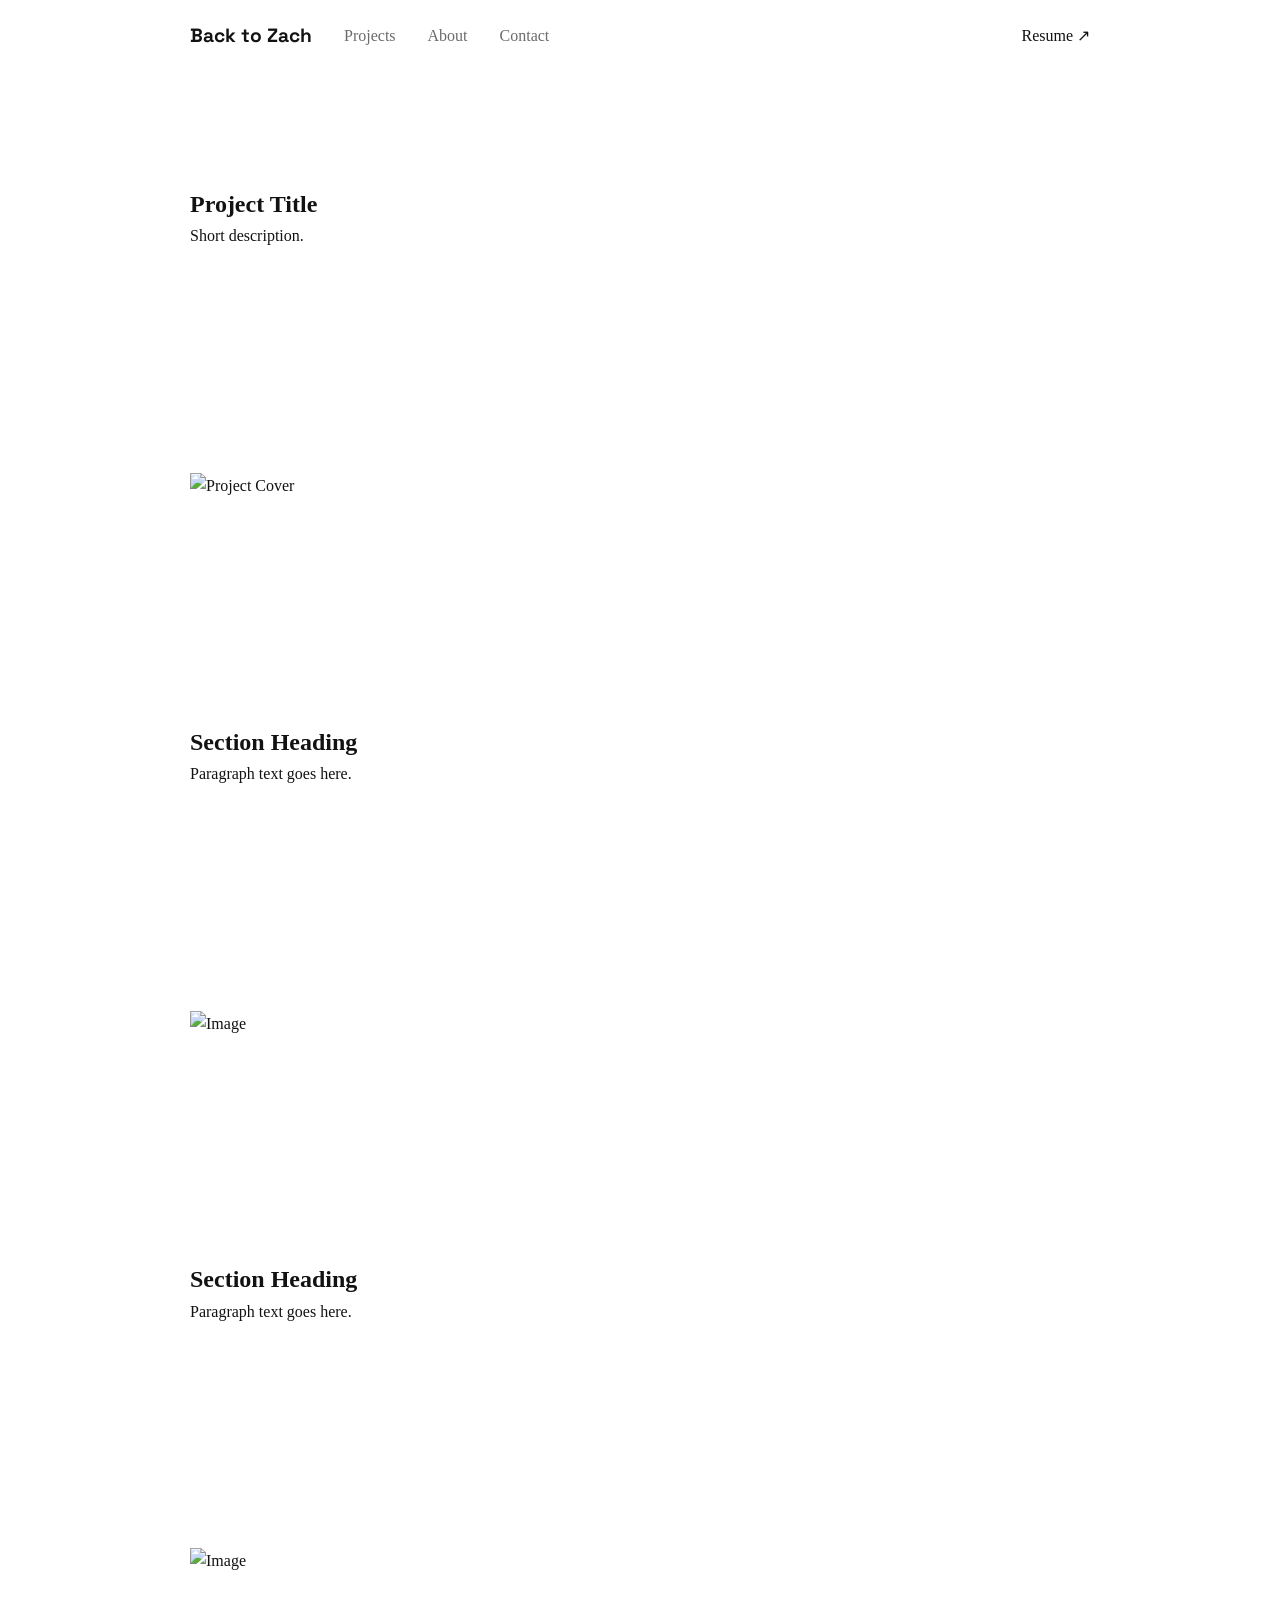
==== projects/nsmg/index.html @ 7d1aa99c "navbar first commit" ====
<!DOCTYPE html>
<html lang="en">

<head>
    <meta charset="UTF-8">
    <meta name="viewport" content="width=device-width, initial-scale=1.0">
    <title>NSMG — Zach Vollmer</title>

    <link rel="preconnect" href="https://fonts.googleapis.com">
    <link rel="preconnect" href="https://fonts.gstatic.com" crossorigin>
    <link href="https://fonts.googleapis.com/css2?family=Inter:wght@400;500;600;700&family=Space+Grotesk:wght@500;700&display=swap"
        rel="stylesheet">

    <link rel="stylesheet" href="../../assets/css/reset.css">
    <link rel="stylesheet" href="../../assets/css/variables.css">
    <link rel="stylesheet" href="../../assets/css/layout.css">
    <link rel="stylesheet" href="../../assets/css/components.css">
    <link rel="stylesheet" href="../../assets/css/animations.css">
</head>

<body id="top" data-page="project">

    <header class="navbar" data-navbar>

        <div class="navbar__container">

            <div class="navbar__group">

                <a class="navbar__logo navbar__logo--disabled"
                   href="../../index.html"
                   data-nav-brand
                   aria-disabled="true"
                   tabindex="-1">Back to Zach</a>

                <nav class="navbar__links" aria-label="Primary navigation">
                    <a class="navbar__link" href="../../index.html#projects">Projects</a>
                    <a class="navbar__link" href="../../index.html#about">About</a>
                    <a class="navbar__link" href="../../index.html#contact">Contact</a>
                </nav>

            </div>

            <a class="navbar__link navbar__link--resume"
               href="https://drive.google.com/"
               target="_blank"
               rel="noreferrer">Resume ↗</a>

        </div>

    </header>

    <main>

<section class="container">

    <h1>Project Title</h1>

    <p>
        Short description.
    </p>

</section>


<section class="container">

    <img
        src="../../assets/images/projects/project-cover.jpg"
        alt="Project Cover">

</section>


<section class="container">

    <h2>Section Heading</h2>

    <p>
        Paragraph text goes here.
    </p>

</section>


<section class="container">

    <img
        src="../../assets/images/projects/image-1.jpg"
        alt="Image">

</section>


<section class="container">

    <h2>Section Heading</h2>

    <p>
        Paragraph text goes here.
    </p>

</section>


<section class="container">

    <img
        src="../../assets/images/projects/image-2.jpg"
        alt="Image">

</section>

</main>

<script src="../../assets/js/snap.js"></script>
<script src="../../assets/js/navbar.js"></script>
---- assets/css/variables.css ----
:root {

    /* COLORS */

    --color-background: #ffffff;
    --color-surface: #f6f6f6;
    --color-text: #121212;
    --color-text-muted: #6b6b6b;
    --color-border: #dddddd;
    --color-accent: #3563ff;

    /* TYPOGRAPHY */

    --font-heading: "Space Grotesk", sans-serif;
    --font-body: "Inter", sans-serif;

    --font-display: clamp(3.5rem, 8vw, 5.5rem);
    --font-h1: clamp(2rem, 4vw, 3rem);
    --font-h2: clamp(1.5rem, 3vw, 2rem);
    --font-body-lg: 1.2rem;
    --font-body: 1rem;
    --font-small: .9rem;

    /* SPACING */

    --space-xs: .5rem;
    --space-sm: .75rem;
    --space-md: 1rem;
    --space-lg: 2rem;
    --space-xl: 4rem;
    --space-2xl: 7rem;

    /* LAYOUT */

    --container-width: 900px;
    --container-narrow: 760px;
    --container-wide: 1200px;

    /* RADIUS */

    --radius-sm: 8px;
    --radius-md: 14px;
    --radius-lg: 24px;

    /* SHADOW */

    --shadow-sm:
        0 2px 8px rgba(0,0,0,.06);

    /* TRANSITIONS */

    --transition-fast: 150ms ease;
    --transition-normal: 250ms ease;
}

[data-theme="dark"] {

    --color-background: #121212;
    --color-surface: #1b1b1b;
    --color-text: #f4f4f4;
    --color-text-muted: #a7a7a7;
    --color-border: #333333;
}
---- assets/css/layout.css ----
.hero {

    min-height: 100vh;

    display: flex;

    align-items: center;
}

html {

    scroll-behavior: smooth;
}

body {

    font-family: var(--font-body);

    background: var(--color-background);

    color: var(--color-text);

    transition:
        background var(--transition-normal),
        color var(--transition-normal);

    line-height: 1.6;
}

.container {

    width: min(92%, var(--container-width));

    margin-inline: auto;

}

.container--wide {

    width: min(94%, var(--container-wide));

    margin-inline: auto;

}

.container--narrow {

    width: min(92%, var(--container-narrow));

    margin-inline: auto;
}

section {

    padding-block: var(--space-2xl);

    scroll-margin-top: 96px;

}

.snap-section {

    min-height: 100vh;

    display: flex;

    align-items: center;

}

main {

    overflow: hidden;
}
---- assets/css/components.css ----
/* ===========================
   NAVIGATION
=========================== */

.navbar {

    position: sticky;
    top: 0;

    z-index: 100;

    backdrop-filter: blur(12px);

    background: color-mix(in srgb,
            var(--color-background) 80%,
            transparent);

    border-bottom: 1px solid transparent;

    transition:
        background var(--transition-normal),
        border-color var(--transition-normal),
        box-shadow var(--transition-normal);
}

.navbar--scrolled {

    border-color: var(--color-border);

    box-shadow: 0 10px 30px rgba(0, 0, 0, .06);
}

.navbar__container {

    width: min(92%, var(--container-width));

    margin: auto;

    height: 72px;

    display: flex;

    justify-content: space-between;

    align-items: center;
    gap: var(--space-lg);
}

.navbar__group {

    display: flex;
    align-items: center;
    gap: var(--space-lg);
}

.navbar__logo {

    font-family: var(--font-heading);

    font-size: 1.2rem;

    font-weight: 700;

    text-decoration: none;

    color: var(--color-text);
}

.navbar__logo--disabled {

    pointer-events: none;

    color: var(--color-text-muted);
}

.navbar__links {

    display: flex;

    gap: var(--space-lg);

    align-items: center;
}

.navbar__link {

    color: var(--color-text-muted);

    transition: color var(--transition-fast);

    text-decoration: none;
}

.navbar__link:hover,
.navbar__link:focus-visible {

    color: var(--color-text);
}

.navbar__link--resume {

    display: inline-flex;
    align-items: center;
    gap: .35rem;

    color: var(--color-text);
}


/* ===========================
   HERO
=========================== */

.hero {

    min-height: 100vh;

    display: flex;

    align-items: center;

    justify-content: center;

    border-bottom: 1px solid var(--color-border);

    position: relative;
    overflow: hidden;

}

.hero__floating-layer {
    position: absolute;
    inset: 0;
    pointer-events: none;
    z-index: 0;
}

.hero__card {
    position: relative;
    z-index: 2;
    max-width: 760px;
}

.hero__title {

    font-family: var(--font-heading);

    font-size: var(--font-display);

    line-height: .95;

    margin-bottom: var(--space-lg);
}

.hero__description {

    max-width: 650px;

    font-size: var(--font-body-lg);

    color: var(--color-text-muted);
}

.hero__scroll {

    margin-top: 6rem;

    font-size: .8rem;

    color: var(--color-text-muted);

    letter-spacing: .08em;

    text-transform: uppercase;

    cursor: pointer;

    background: transparent;

    border: 0;

    padding: 0;

    display: inline-flex;

    align-items: center;

    font-family: inherit;

    line-height: 1.6;

    text-align: left;

    appearance: none;

    -webkit-appearance: none;

    transition: color .2s ease;

}

.hero__scroll:hover,
.hero__scroll:focus-visible {
    color: var(--color-text);
    outline: none;
}

.hero-float-item {
    position: absolute;
    display: block;
    will-change: transform, opacity;
    pointer-events: auto;
    opacity: var(--float-opacity, .9);
    z-index: 1;
    left: var(--float-left, 0%);
    top: var(--float-top, 0%);
    width: var(--float-width, 160px);
    transform: translate3d(0, 0, 0) rotate(var(--float-rotate, 0deg));
    transition: filter .2s ease;
}

.hero-float-item img {
    display: block;
    width: 100%;
    height: auto;
    border-radius: var(--radius-lg);
    box-shadow: 0 18px 40px rgba(0, 0, 0, .16);
    object-fit: cover;
}

.hero-float-item:hover {
    transform: translate3d(0, 0, 0) rotate(var(--float-rotate, 0deg)) scale(1.04);
    filter: brightness(1.05);
}

/* ===========================
   PROJECT PAGE
=========================== */

.project-page__image {
    display: flex;
    justify-content: center;
    align-items: center;
}

.project-page__image img {
    width: 100%;
    max-width: 760px;
    display: block;
    border-radius: var(--radius-lg);
    object-fit: contain;
    transition: none;
}

.project-page__image img:hover {
    transform: none;
}

/* ===========================
   PROJECT CARD
=========================== */

.project-card {

    margin-top: -2rem;
    margin-bottom: 3.5rem;
}

.project-card__image {

    overflow: hidden;

    border-radius: var(--radius-md);

    margin-bottom: var(--space-md);

    background: var(--color-surface);
}

.project-card__image img {

    width: 100%;

    aspect-ratio: 16 / 9;

    object-fit: cover;

    transition: transform .4s ease;
}

.project-card:hover img {

    transform: scale(1.03);
}

.project-card__title {

    font-family: var(--font-heading);

    font-size: var(--font-h2);

    margin-bottom: .4rem;

    margin-top: -.4rem;
}

.project-card__chips {

    display: flex;

    flex-wrap: wrap;

    gap: .45rem;

    margin-bottom: .5rem;
}

.project-chip {

    border: 1px solid var(--color-border);

    padding: .4rem .8rem;

    border-radius: 999px;

    font-size: .85rem;

    color: var(--color-text-muted);
}

.project-card__description {

    max-width: 700px;

    color: var(--color-text-muted);

    margin-bottom: .75rem;

    line-height: 1.5;
}

.project-card__button {

    display: inline-flex;

    gap: .5rem;

    align-items: center;

    font-weight: 600;
}

.project-card__button:hover {

    gap: .8rem;
}
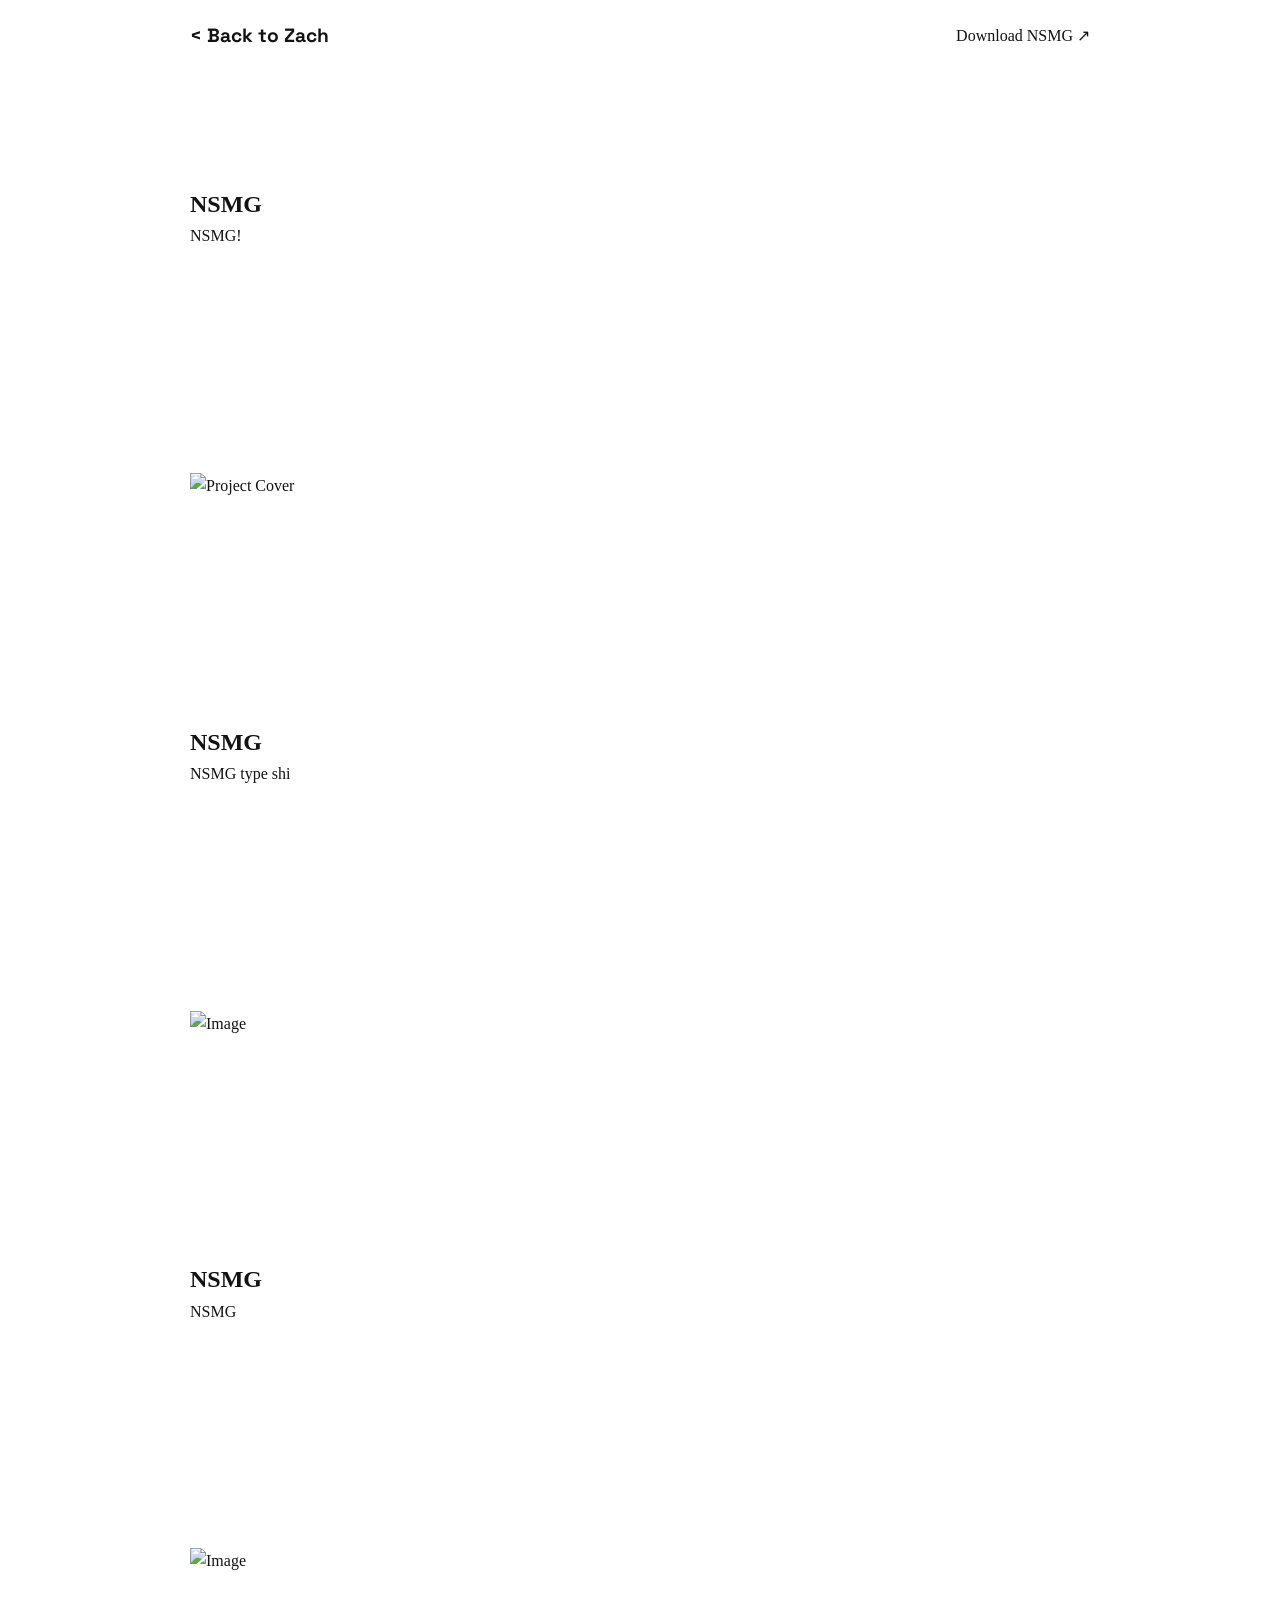
==== commit fd7ec50b: "about/contact page updated" ====
--- a/projects/nsmg/index.html
+++ b/projects/nsmg/index.html
@@ -30,12 +30,7 @@
                    href="../../index.html"
                    data-nav-brand
                    aria-disabled="true"
-                   tabindex="-1">Back to Zach</a>
-
-                <nav class="navbar__links" aria-label="Primary navigation">
-                    <a class="navbar__link" href="../../index.html#projects">Projects</a>
-                    <a class="navbar__link" href="../../index.html#about">About</a>
-                    <a class="navbar__link" href="../../index.html#contact">Contact</a>
+                   tabindex="-1">&lt; Back to Zach</a>
                 </nav>
 
             </div>
@@ -43,7 +38,7 @@
             <a class="navbar__link navbar__link--resume"
                href="https://drive.google.com/"
                target="_blank"
-               rel="noreferrer">Resume ↗</a>
+               rel="noreferrer">Download NSMG ↗</a>
 
         </div>
 
@@ -53,10 +48,10 @@
 
 <section class="container">
 
-    <h1>Project Title</h1>
+    <h1>NSMG</h1>
 
     <p>
-        Short description.
+        NSMG!
     </p>
 
 </section>
@@ -73,10 +68,10 @@
 
 <section class="container">
 
-    <h2>Section Heading</h2>
+    <h2>NSMG</h2>
 
     <p>
-        Paragraph text goes here.
+        NSMG type shi
     </p>
 
 </section>
@@ -93,10 +88,10 @@
 
 <section class="container">
 
-    <h2>Section Heading</h2>
+    <h2>NSMG</h2>
 
     <p>
-        Paragraph text goes here.
+        NSMG
     </p>
 
 </section>
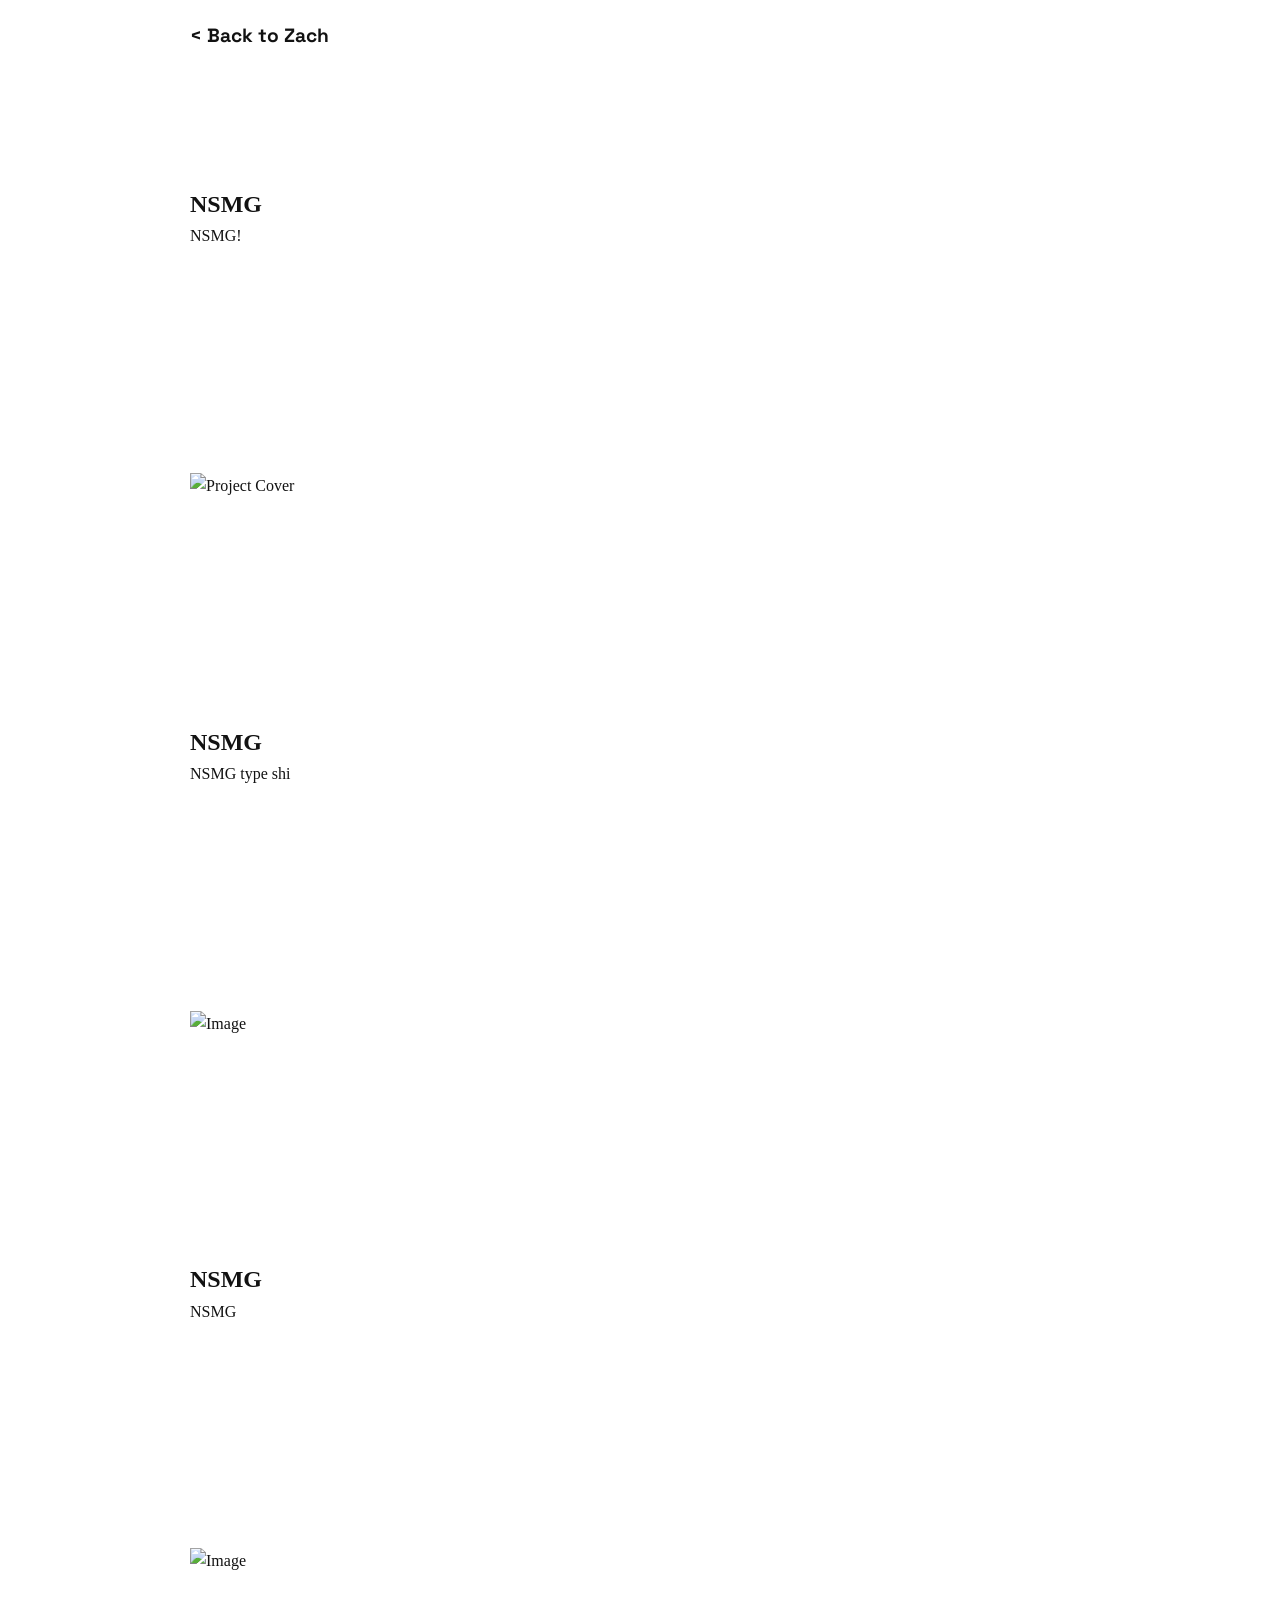
==== commit e77bba04: "fixed project page navbar" ====
--- a/projects/nsmg/index.html
+++ b/projects/nsmg/index.html
@@ -31,14 +31,8 @@
                    data-nav-brand
                    aria-disabled="true"
                    tabindex="-1">&lt; Back to Zach</a>
-                </nav>
 
             </div>
-
-            <a class="navbar__link navbar__link--resume"
-               href="https://drive.google.com/"
-               target="_blank"
-               rel="noreferrer">Download NSMG ↗</a>
 
         </div>
 
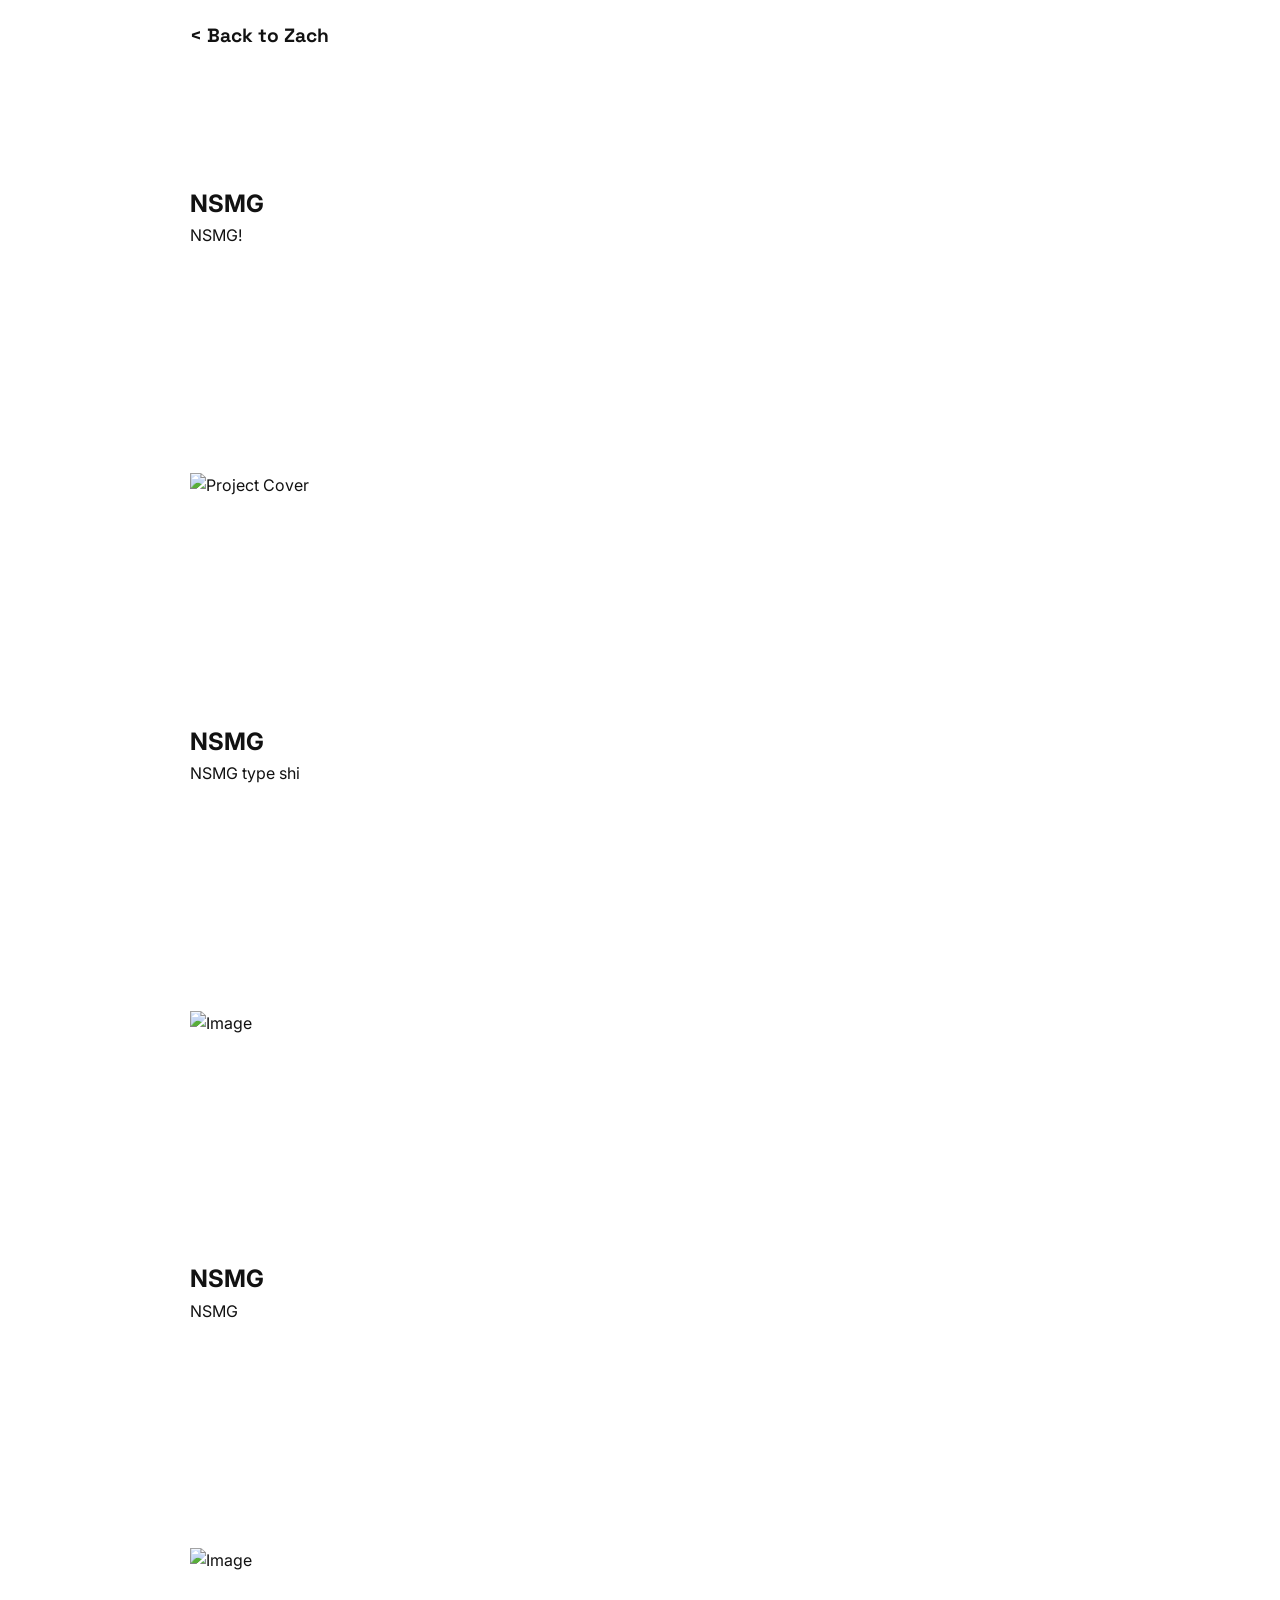
==== commit 2372f783: "fixed mobile views" ====
--- a/projects/nsmg/index.html
+++ b/projects/nsmg/index.html
@@ -27,7 +27,7 @@
             <div class="navbar__group">
 
                 <a class="navbar__logo navbar__logo--disabled"
-                   href="../../index.html"
+                   href="https://volzach.github.io/portfolio/"
                    data-nav-brand
                    aria-disabled="true"
                    tabindex="-1">&lt; Back to Zach</a>
--- a/assets/css/variables.css
+++ b/assets/css/variables.css
@@ -11,14 +11,14 @@
 
     /* TYPOGRAPHY */
 
-    --font-heading: "Space Grotesk", sans-serif;
-    --font-body: "Inter", sans-serif;
+    --font-heading: "Space Grotesk", "Segoe UI", sans-serif;
+    --font-body: "Inter", "Segoe UI", sans-serif;
 
     --font-display: clamp(3.5rem, 8vw, 5.5rem);
     --font-h1: clamp(2rem, 4vw, 3rem);
     --font-h2: clamp(1.5rem, 3vw, 2rem);
     --font-body-lg: 1.2rem;
-    --font-body: 1rem;
+    --font-body-size: 1rem;
     --font-small: .9rem;
 
     /* SPACING */
--- a/assets/css/layout.css
+++ b/assets/css/layout.css
@@ -15,6 +15,7 @@
 body {
 
     font-family: var(--font-body);
+    font-size: var(--font-body-size);
 
     background: var(--color-background);
 
--- a/assets/css/components.css
+++ b/assets/css/components.css
@@ -85,6 +85,7 @@
 .navbar__link {
 
     color: var(--color-text-muted);
+    font-family: var(--font-body);
 
     transition: color var(--transition-fast);
 
@@ -166,6 +167,7 @@
     margin-top: 6rem;
 
     font-size: .8rem;
+    font-family: var(--font-body);
 
     color: var(--color-text-muted);
 
@@ -347,10 +349,78 @@
 
     align-items: center;
 
+    font-family: var(--font-body);
     font-weight: 600;
 }
 
 .project-card__button:hover {
 
     gap: .8rem;
+}
+
+@media (max-width: 768px) {
+    .navbar__container {
+        height: auto;
+        min-height: 72px;
+        padding-block: .8rem;
+        flex-wrap: wrap;
+        gap: .75rem;
+    }
+
+    .navbar__group {
+        width: 100%;
+        justify-content: space-between;
+        gap: .75rem;
+        flex-wrap: wrap;
+    }
+
+    .navbar__links {
+        gap: .8rem;
+        flex-wrap: wrap;
+    }
+
+    .navbar__logo {
+        font-size: 1rem;
+    }
+
+    .navbar__link--resume {
+        margin-left: auto;
+        font-size: .95rem;
+    }
+
+    .hero {
+        align-items: flex-start;
+        padding-block: 5rem 4rem;
+    }
+
+    .hero__card {
+        max-width: none;
+        padding-top: 1.5rem;
+    }
+
+    .hero__title {
+        font-size: clamp(2.2rem, 10vw, 3rem);
+    }
+
+    .hero__description {
+        font-size: 1rem;
+    }
+
+    .hero__scroll {
+        margin-top: 3rem;
+    }
+
+    .hero__floating-layer {
+        display: none;
+    }
+
+    .project-card {
+        margin-top: 0;
+        margin-bottom: 2.5rem;
+    }
+
+    .project-card__button {
+        flex-wrap: wrap;
+        line-height: 1.4;
+    }
 }
